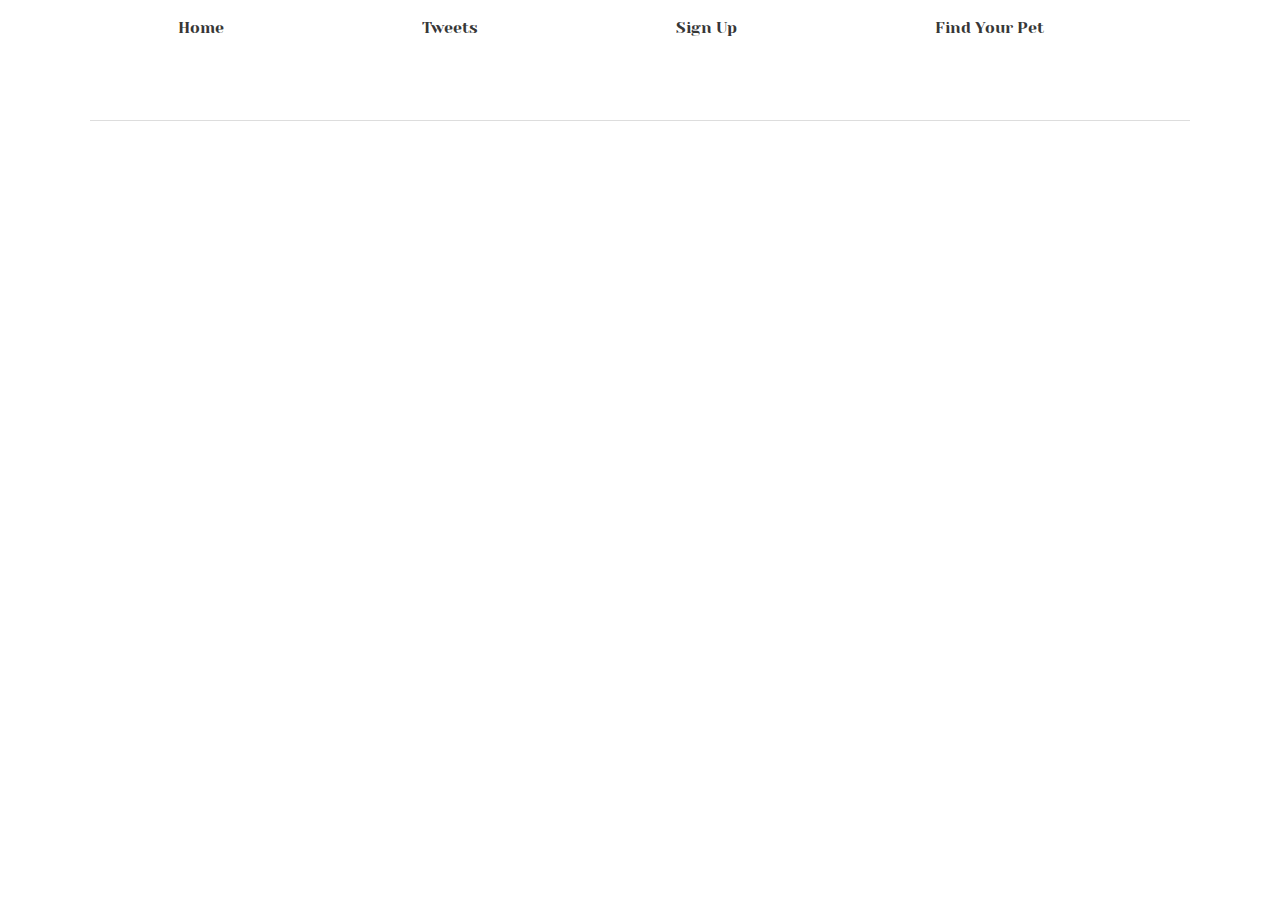
==== adoptPet.html @ 568e7242 "v1.1" ====
<!DOCTYPE html>
<html lang="en">
<head>
    <meta charset="UTF-8">
    <meta name="viewport" content="width=device-width, initial-scale=1.0">
    <meta http-equiv="X-UA-Compatible" content="ie=edge">
    <title>  Viking House Pets   </title>    
    <link href="cssImport.css" rel="stylesheet">
    <link rel="stylesheet" href="main.css">
    <script src="main.js"></script>   
</head>
<body>
    <header>
        <div class="headerPro">
        <div class="home links"> <a href="index.html">  Home </a> </div>
        <div class="tweets links"> <a href="tweets.html"> Tweets </a> </div>
        <div class="signUp links"> <a href="signUp.html"> Sign Up </a> </div>
        <div class="adoptPet links"> <a href="adoptPet.html"> Find Your Pet </a> </div>
        </div>
    </header>
---- cssImport.css ----
/* Importing webfonts */
/* (If you're learning CSS, you should disregard that) */

@import url(https://fonts.googleapis.com/css?family=Yeseva+One);
@import url(https://fonts.googleapis.com/css?family=Josefin+Sans:400,700,700italic,400italic);


/* CSS reset rules */

html, body {
	height: 100%;
	min-height: 100%;
}
html, body, div, span, applet, object, iframe,
h1, h2, h3, h4, h5, h6, p, blockquote, pre,
a, abbr, acronym, address, big, cite, code,
del, dfn, img, ins, kbd, q, s, samp,
small, strike, sub, sup, tt, var,
b, u, i, center,
dl, dt, dd,
fieldset, form, label, legend,
table, caption, tbody, tfoot, thead, tr, th, td,
article, aside, canvas, details, embed, 
figure, figcaption, footer, header, hgroup, 
menu, nav, output, ruby, section, summary,
time, mark, audio, video {
	margin: 0;
	padding: 0;
	border: 0;
	font-size: 100%;
	font: inherit;
	vertical-align: baseline;
}
/* HTML5 display-role reset for older browsers */
article, aside, details, figcaption, figure, 
footer, header, hgroup, menu, nav, section {
	display: block;
}
body {
	line-height: 1;
}
blockquote, q {
	quotes: none;
}
blockquote:before, blockquote:after,
q:before, q:after {
	content: '';
	content: none;
}
table {
	border-collapse: collapse;
	border-spacing: 0;
}


/* Fonts and colors */

body {
	font-family: 'Josefin Sans', serif;
	color: rgba(0, 0, 0, 0.8);
}
h1, h2, h3, h4, h5, h6, header {
	font-family: 'Yeseva One', sans-serif;
}

header {
	border-bottom: 1px solid rgb(221,221,221);
	transition: border-bottom-color 1s ease;
}
header a {
	color: rgba(0, 0, 0, 0.8);
}
aside {
	background: #FAFAFA;
}
aside p {
	border: 1px solid #bbb;
	background: #ddd;
	color: black;
}
footer a {
	color: rgba(0, 0, 0, 0.8);
}
a {
	color: #F80002;
}


/* Positioning and margins */

@media (min-width: 1100px) {
	body {
		width: 1100px;
		margin: 0 auto;
	}
}

article {
	padding: 50px 15px;
}
article > *:first-child {
	margin-top: 0;
}
aside {
	padding: 50px 15px;
}
header .right {
	float: right;
	margin: 0 10px 15px;
}


/* Header */
header {
	padding: 20px 0;
	height: 80px;
}
header ul {
	list-style: none;
	margin: 0;
	padding: 0;
}
header li {
	display: inline;
	vertical-align:middle;
}
header li:first-child {
	margin: 0;
}
header li a {
	margin: 0 10px;
}
header li.logo {
	font-size: 36px;
}
header a {
	text-decoration: none;
}


/* Aside */

aside p {
	border-radius: 10px;
	padding: 20px 20px;
}





/* Text styles and margins */

p {
	margin-bottom: 15px;
}
h1 {
	font-size: 36px;
	margin: 40px 0 20px;
}
h2 {
	font-size: 32px;
	margin: 30px 0 15px;
}
h3 {
	font-size: 28px;
	margin: 25px 0 10px;
}
h4 {
	font-size: 20px;
	font-weight: bold;
	margin: 20px 0 10px;
}
h5 {
	font-size: 18px;
	font-weight: bold;
	margin: 15px 0 10px;
}
h6 {
	font-weight: bold;
	margin: 5px 0;
}

@media (max-width: 800px) {
  body.works_on_smartphone {
  	display: block;
  }
  body.works_on_smartphone main {
  	display: block;
  }
  header .right {
  	float: none;
  }
}

/* image JS challenge */

img {
	max-width: 100%;
}

img.small {
	width: 100px;
}
---- main.css ----
*{
    padding: 0%;
    margin: 0;
}

.headerPro{
    display: flex;
}
.headerPro > *{
    padding-right: 10%;
    text-align: center;
    margin-left: 8%;
}
body{
    display: flex;
    flex-direction: column;
}
main{
    display: flex;
    flex-direction: row;
    flex: auto;
}
article{
    flex: 2;
    overflow-y:auto;
    display: flex;
}
aside{
    flex: 1;
    overflow-y:auto;
}

.texto{
    text-align: center;
}
h1, h2{
    text-align: center;
}

.sizeText{
    font-size: 18px;
    text-align: center; 
}

footer{
    background-color: red;
}
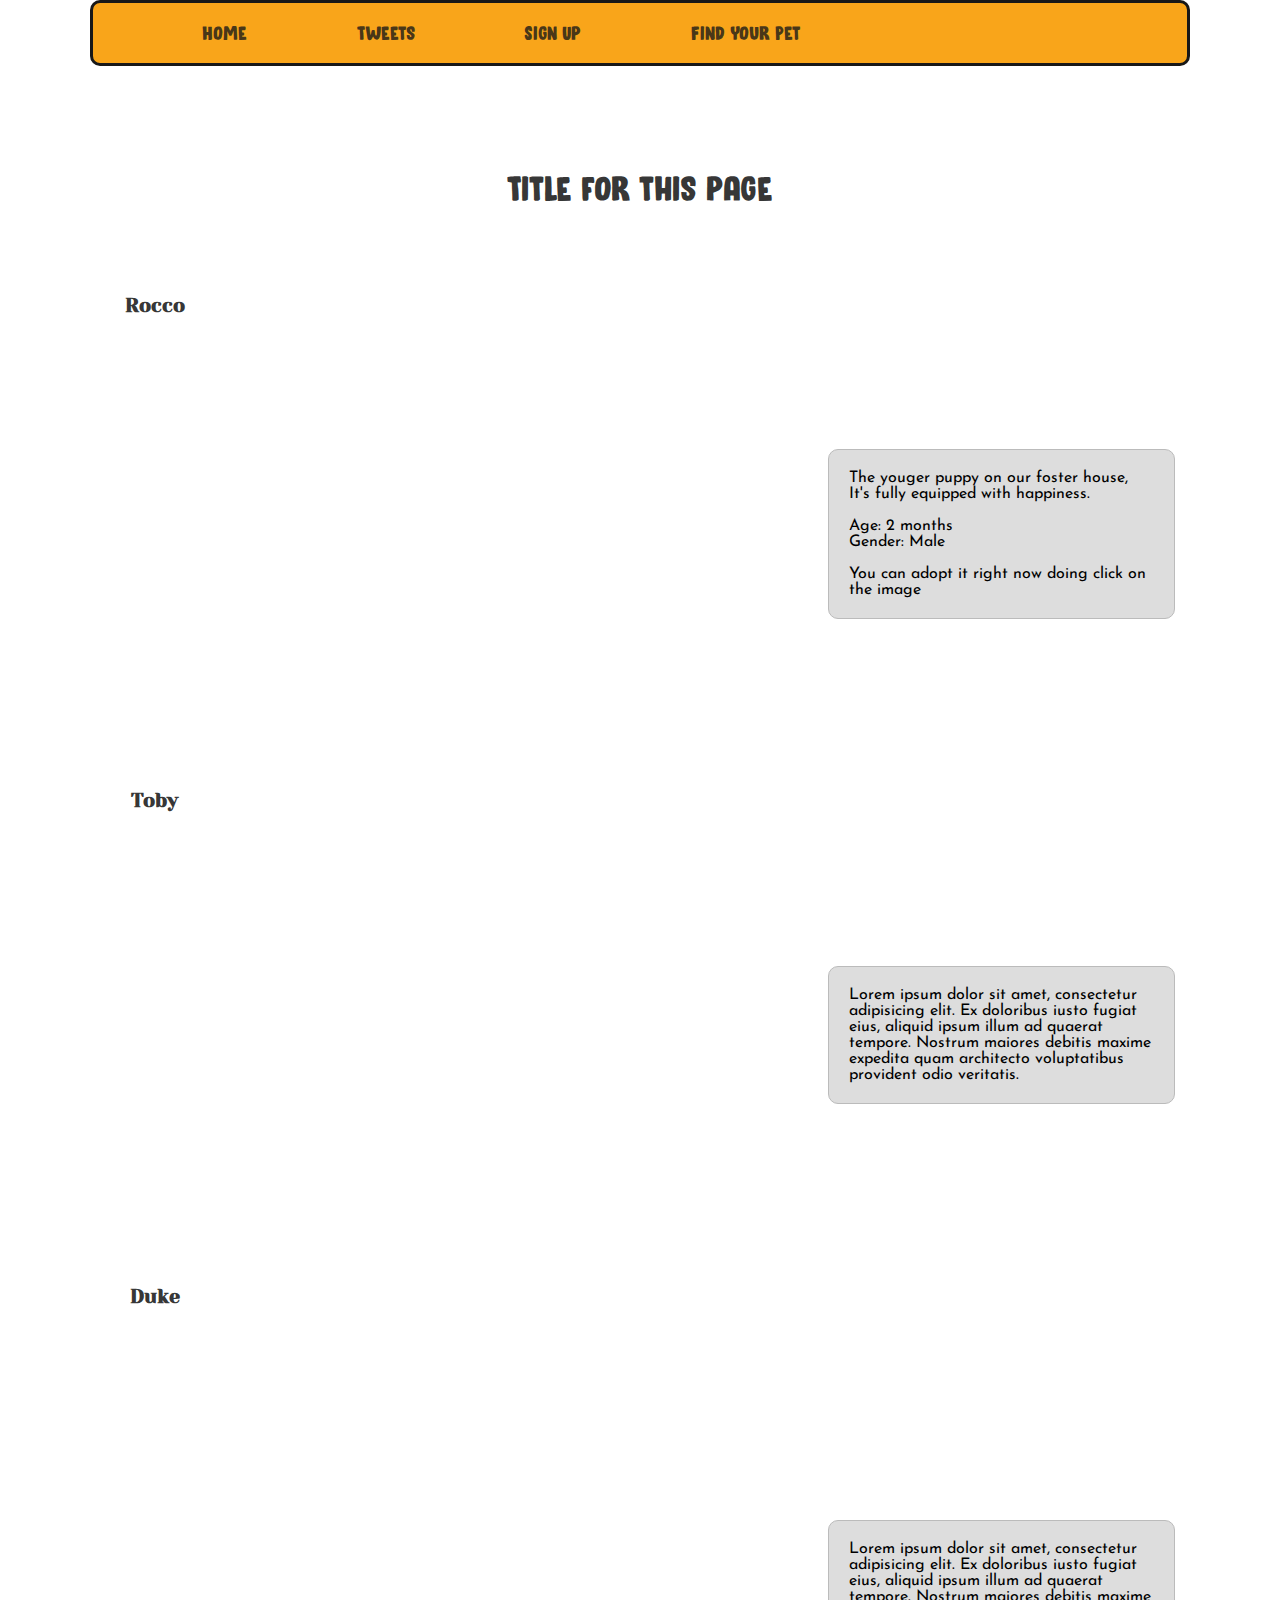
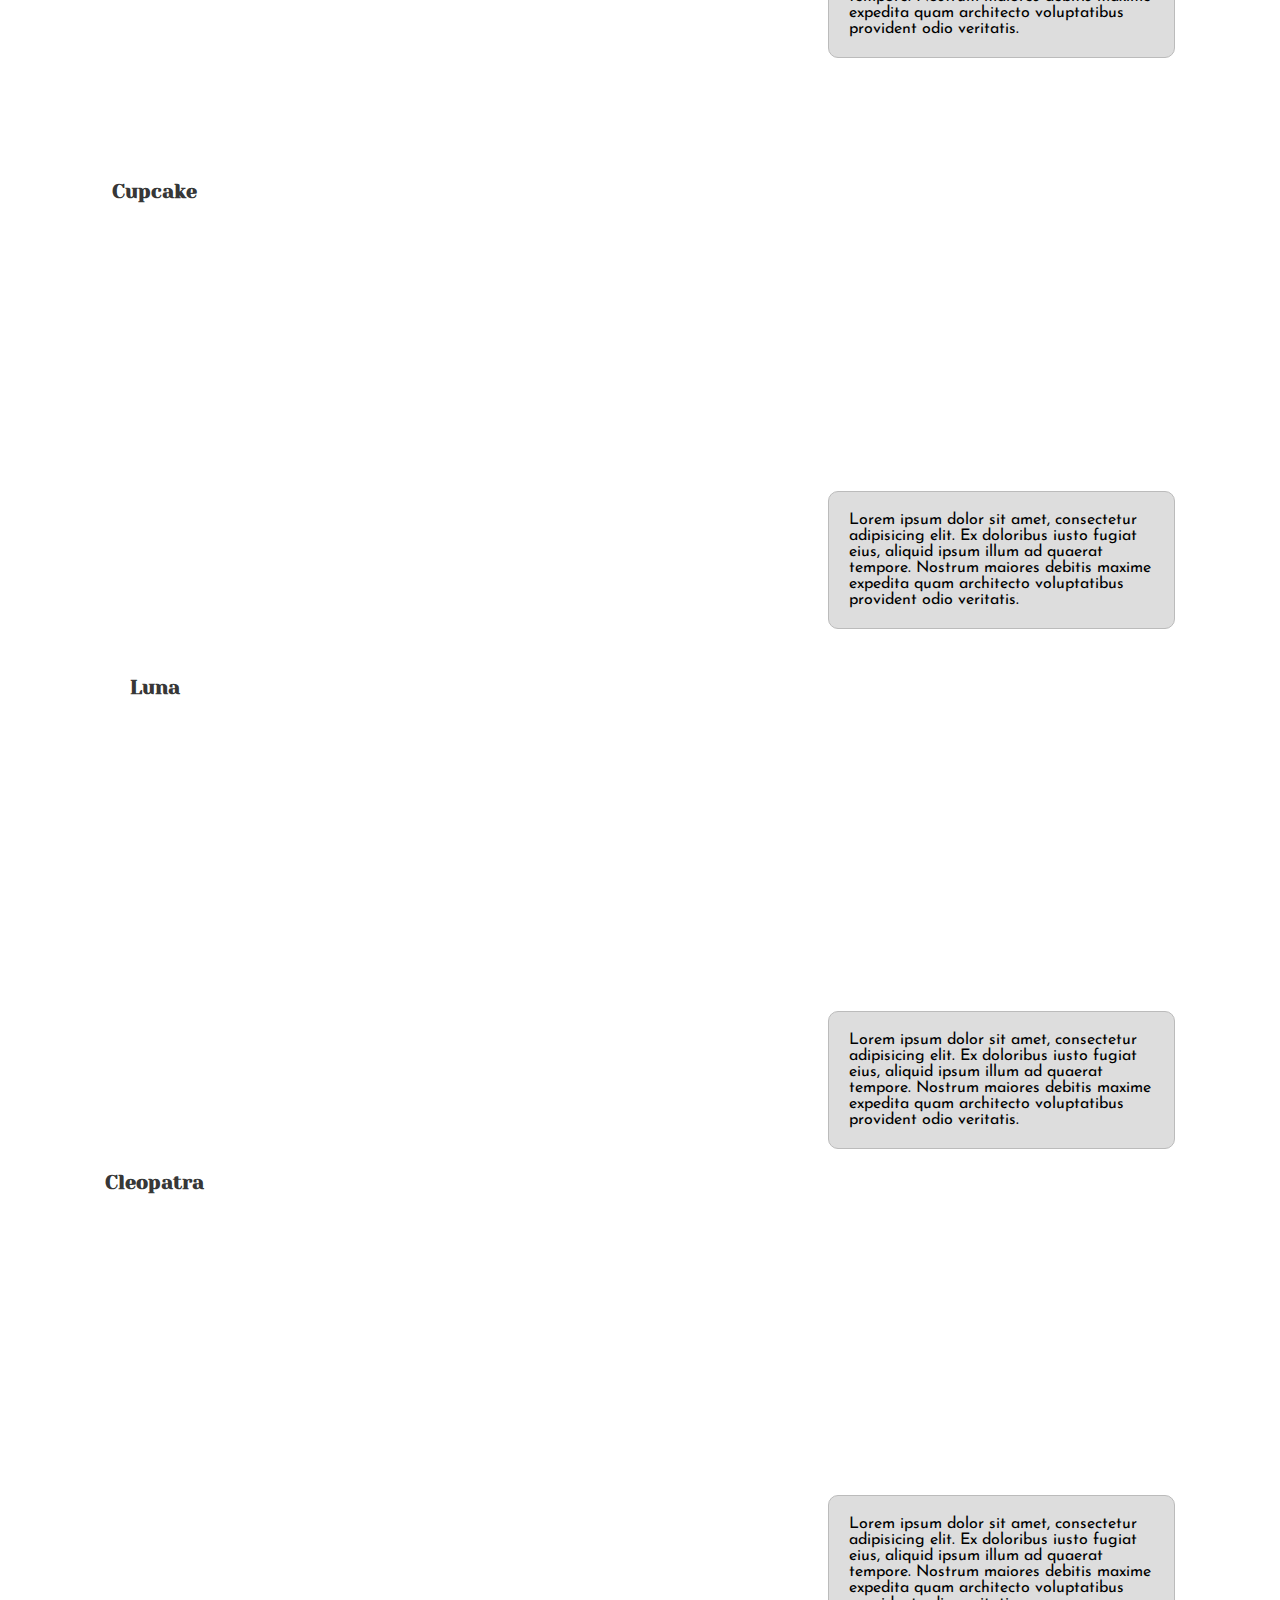
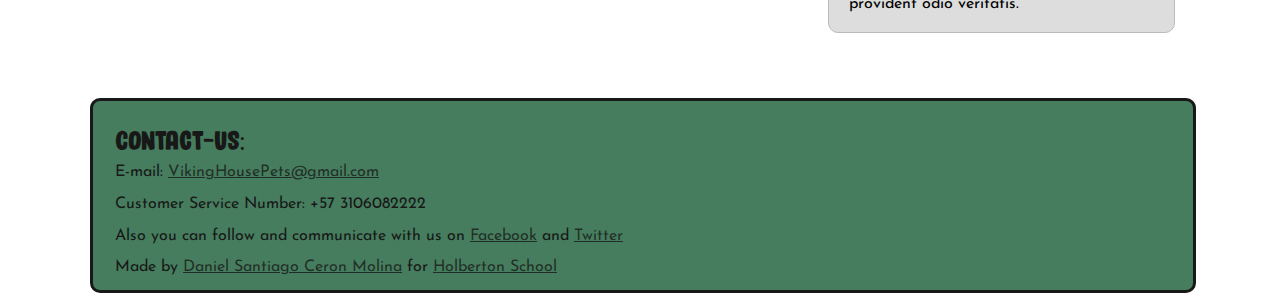
==== commit d13b7c48: "v1.6" ====
--- a/adoptPet.html
+++ b/adoptPet.html
@@ -17,4 +17,86 @@
         <div class="signUp links"> <a href="signUp.html"> Sign Up </a> </div>
         <div class="adoptPet links"> <a href="adoptPet.html"> Find Your Pet </a> </div>
         </div>
-    </header>+    </header>
+    <br>
+    <br>
+    <br>
+    <br>
+
+
+
+    <h1>Title for this page</h1>
+    <main>
+    <article>
+        <table>
+            <tr>
+        <th>
+            <h4>Rocco</h4>
+            <a href="#" ><img class="petImages" src="https://i.imgur.com/IqyYVxv.jpg" alt=""> </a>
+        </th>
+    </tr>
+       <tr>
+           <td>        
+            <h4 class="textCenter">Toby</h4>
+            <a href="#"><img class="petImages"src="https://i.imgur.com/q5rH2QP.jpg" alt=""></a>        
+    </td>
+    </tr>
+       <tr>
+           <td>        
+            <h4 class="textCenter">Duke</h4>
+            <a href="#"><img class="petImages"src="https://i.imgur.com/RVhMhb1.jpg" alt=""></a>        
+    </td>
+    </tr>
+       <tr>
+           <td>        
+            <h4 class="textCenter">Cupcake</h4>
+            <a href="#"><img class="petImages"src="https://i.imgur.com/PMPpIEs.jpg" alt=""></a>        
+    </td>
+    </tr>
+       <tr>
+           <td>        
+            <h4 class="textCenter">Luna</h4>
+            <a href="#"><img class="petImages"src="https://i.imgur.com/0LA4u2M.jpg" alt=""></a>        
+    </td>
+    </tr>
+       <tr>
+           <td>        
+            <h4 class="textCenter">Cleopatra</h4>
+            <a href="#"><img class="petImages"src="https://i.imgur.com/J8ZRdHg.jpg" alt=""></a>        
+    </td>
+    </tr>
+      
+       
+
+    </table>
+    </article>
+
+    <aside>
+        <p class="downText"> The youger puppy on our foster house, It's fully equipped with happiness. <br><br>
+        Age: 2 months <br>
+        Gender: Male <br> <br>
+        You can adopt it right now doing click on the image</p>
+        <p class="textPet2">Lorem ipsum dolor sit amet, consectetur adipisicing elit. Ex doloribus iusto fugiat eius, aliquid ipsum illum ad quaerat tempore. Nostrum maiores debitis maxime expedita quam architecto voluptatibus provident odio veritatis.</p>
+        <p class="textPet3">Lorem ipsum dolor sit amet, consectetur adipisicing elit. Ex doloribus iusto fugiat eius, aliquid ipsum illum ad quaerat tempore. Nostrum maiores debitis maxime expedita quam architecto voluptatibus provident odio veritatis.</p>
+        <p class="textPet4">Lorem ipsum dolor sit amet, consectetur adipisicing elit. Ex doloribus iusto fugiat eius, aliquid ipsum illum ad quaerat tempore. Nostrum maiores debitis maxime expedita quam architecto voluptatibus provident odio veritatis.</p>
+        <p class="textPet5">Lorem ipsum dolor sit amet, consectetur adipisicing elit. Ex doloribus iusto fugiat eius, aliquid ipsum illum ad quaerat tempore. Nostrum maiores debitis maxime expedita quam architecto voluptatibus provident odio veritatis.</p>
+        <p class="textPet6">Lorem ipsum dolor sit amet, consectetur adipisicing elit. Ex doloribus iusto fugiat eius, aliquid ipsum illum ad quaerat tempore. Nostrum maiores debitis maxime expedita quam architecto voluptatibus provident odio veritatis.</p>
+    </aside>
+</main>
+    <footer>
+        <h3 class="footerTitle footerContent"> Contact-Us: </h3>
+
+        <p class="socialMedia footerContent">
+            E-mail: <a href="mailto:VikingHousePets@gmail.com"> VikingHousePets@gmail.com</a>
+            <br> <br>
+            Customer Service Number: +57 3106082222
+            <br> <br>
+            Also you can follow and communicate with us on <a href="https://www.facebook.com" target="_blank"> Facebook</a> and <a href="https://www.twitter.com" target="_blank"> Twitter </a>
+            <br>
+
+        </p>
+
+
+        <p class="footerContent">Made by <a href="https://twitter.com/@DanielSCeron1" target="_blank">Daniel Santiago Ceron Molina</a> for <a
+                href="https://www.holbertonschool.com" target="_blank">Holberton School</a></p>
+    </footer>--- a/main.css
+++ b/main.css
@@ -1,16 +1,21 @@
-*{
-    padding: 0%;
-    margin: 0;
-}
+
 
 .headerPro{
     display: flex;
+    
 }
 .headerPro > *{
+    
+    margin-left: 10%;
+    height: 6%;
+}
+
+
+/*.headerPro > *{
     padding-right: 10%;
     text-align: center;
     margin-left: 8%;
-}
+}*/
 body{
     display: flex;
     flex-direction: column;
@@ -25,6 +30,7 @@
     overflow-y:auto;
     display: flex;
 }
+
 aside{
     flex: 1;
     overflow-y:auto;
@@ -42,6 +48,117 @@
     text-align: center; 
 }
 
+
+
+body{
+    /*background-image: url('https://i.imgur.com/2iPNRK3.jpg');*/
+    background-image: url('https://i.imgur.com/YlLlY3d.jpg');
+    background-size: cover;
+    background-repeat: repeat-y;
+}
+.mainImage{
+    margin-left: 24%; 
+    width: 50%;
+    height: 50%;
+    
+}
+/*header{
+    margin-left: 15%;
+    width: 45%;
+    background-color: transparent;
+    
+}*/
+aside{
+    background-color: transparent;
+}
+
 footer{
-    background-color: red;
+    background-color: #32704D;
+    color: black;
+    opacity: 0.9;   
+    width: 100%;
+    border-radius: 10px 10px 10px 10px;
+-moz-border-radius: 10px 10px 10px 10px;
+-webkit-border-radius: 10px 10px 10px 10px;
+    border:black solid 3px;
+    
 }
+header{
+    /*background-color: #0276A4;*/
+    background-color: #F99C02;
+    color: black;
+    /*height: 6%;*/
+    opacity: 0.9;
+    border-radius: 10px 10px 10px 10px;
+-moz-border-radius: 10px 10px 10px 10px;
+-webkit-border-radius: 10px 10px 10px 10px;
+    border: black 3px solid;
+    /*position: fixed;*/
+    /*margin-left: 6%;*/ 
+
+    
+    
+}
+
+.buttonAdopt{
+    width: 30%;
+    margin-left: 35%;
+    background-color: transparent;    
+    color: green;
+    border-radius: 10px 10px 10px 10px;
+-moz-border-radius: 10px 10px 10px 10px;
+-webkit-border-radius: 10px 10px 10px 10px;
+    border:black solid 3px;
+}
+.buttonAdopt:hover{
+    background-color: yellowgreen; 
+}
+.separatorLine{
+    width: 70%;
+    margin-left: 15%    
+}
+.mainImage{
+    border-radius: 10px 10px 10px 10px;
+-moz-border-radius: 10px 10px 10px 10px;
+-webkit-border-radius: 10px 10px 10px 10px;
+    border:black solid 3px;
+}
+@font-face{
+    font-family: 'Bloomer';
+    src: url("Bloomer.otf");
+}
+h1, h2, h3, .footerTitle{
+    font-family: 'Bloomer';
+}
+
+@import url('https://fonts.googleapis.com/css?family=Roboto+Condensed');
+
+.links{
+    font-family: 'Bloomer';
+    font-size: 20px;
+    
+}
+.footerContent{
+    margin-left: 2%;    
+}
+.textCenter{
+    text-align: center;
+}
+.downText{
+    margin-top: 50%
+}
+.textPet2{
+    margin-top: 100%; 
+}
+.textPet3{
+    margin-top: 120%; 
+}
+.textPet4{
+    margin-top: 125%; 
+}
+.textPet5{
+    margin-top: 110%; 
+}
+.textPet6{
+    margin-top: 100%;
+}
